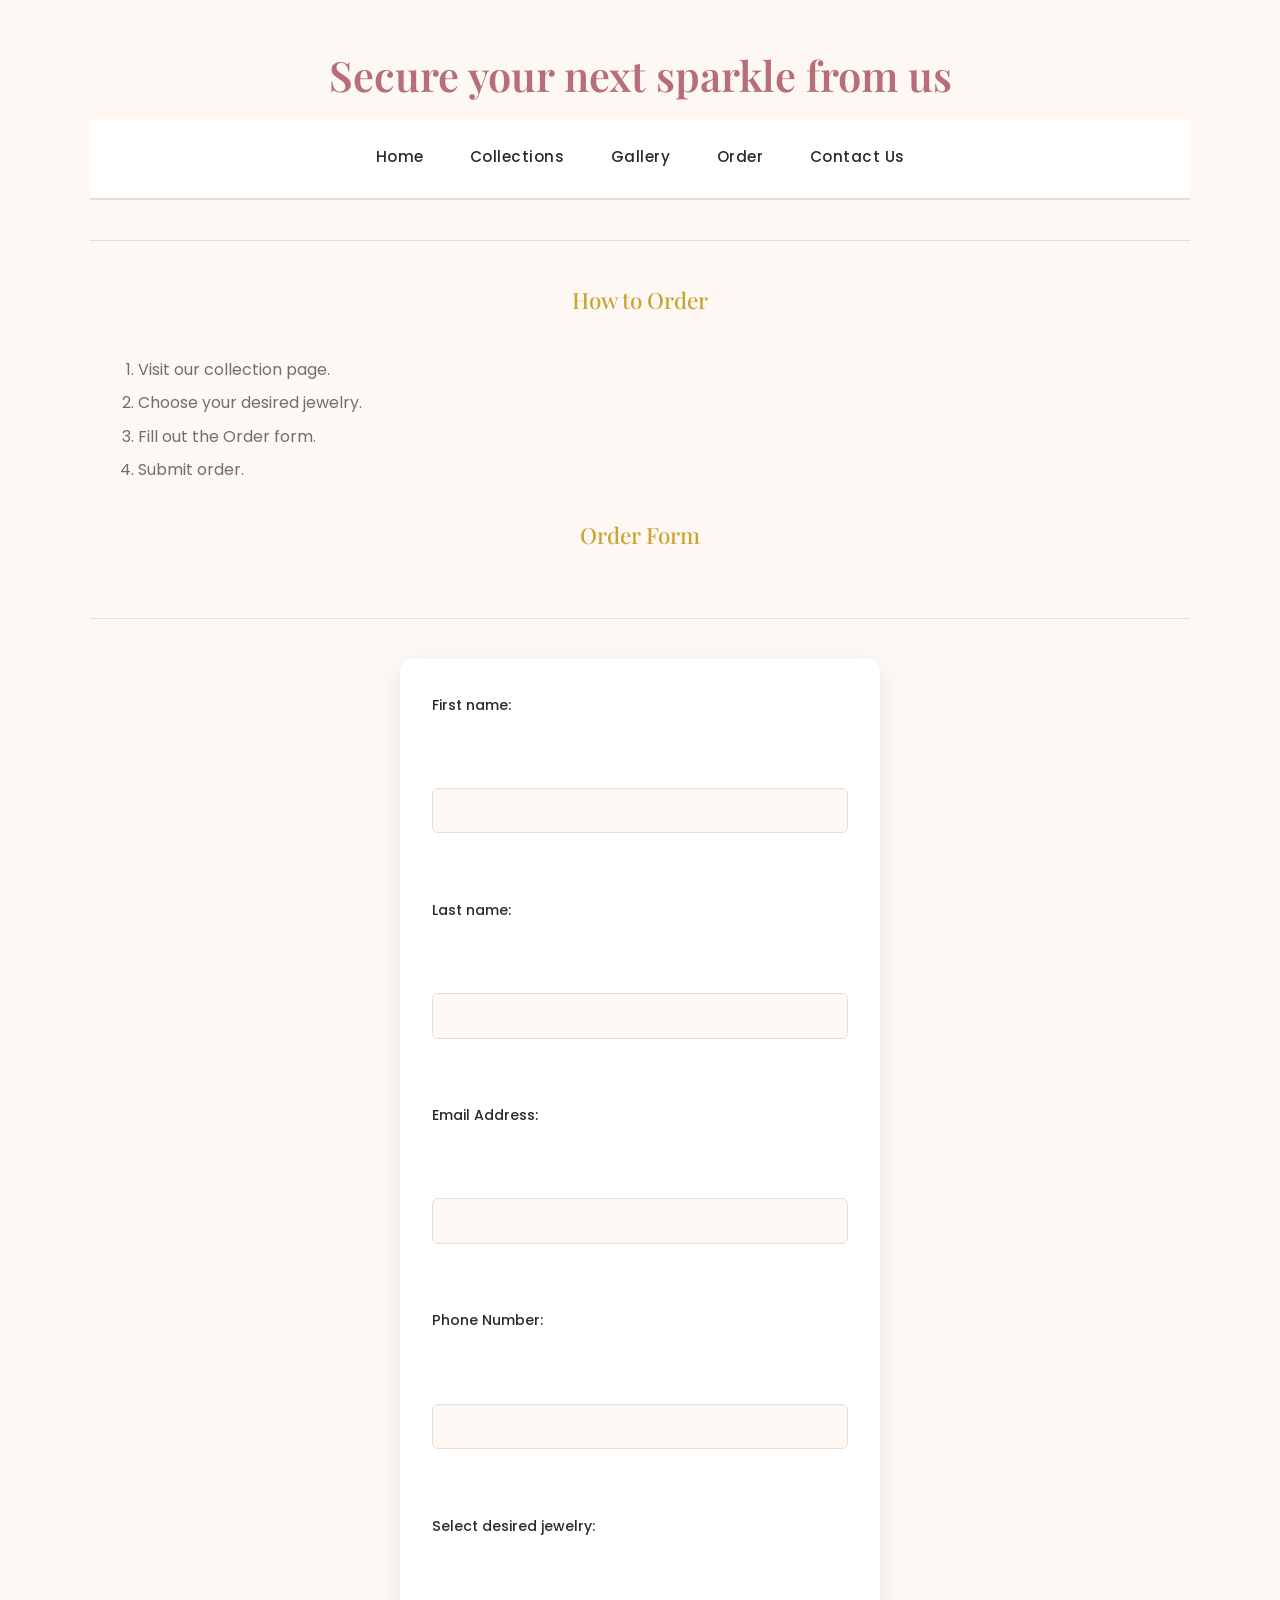
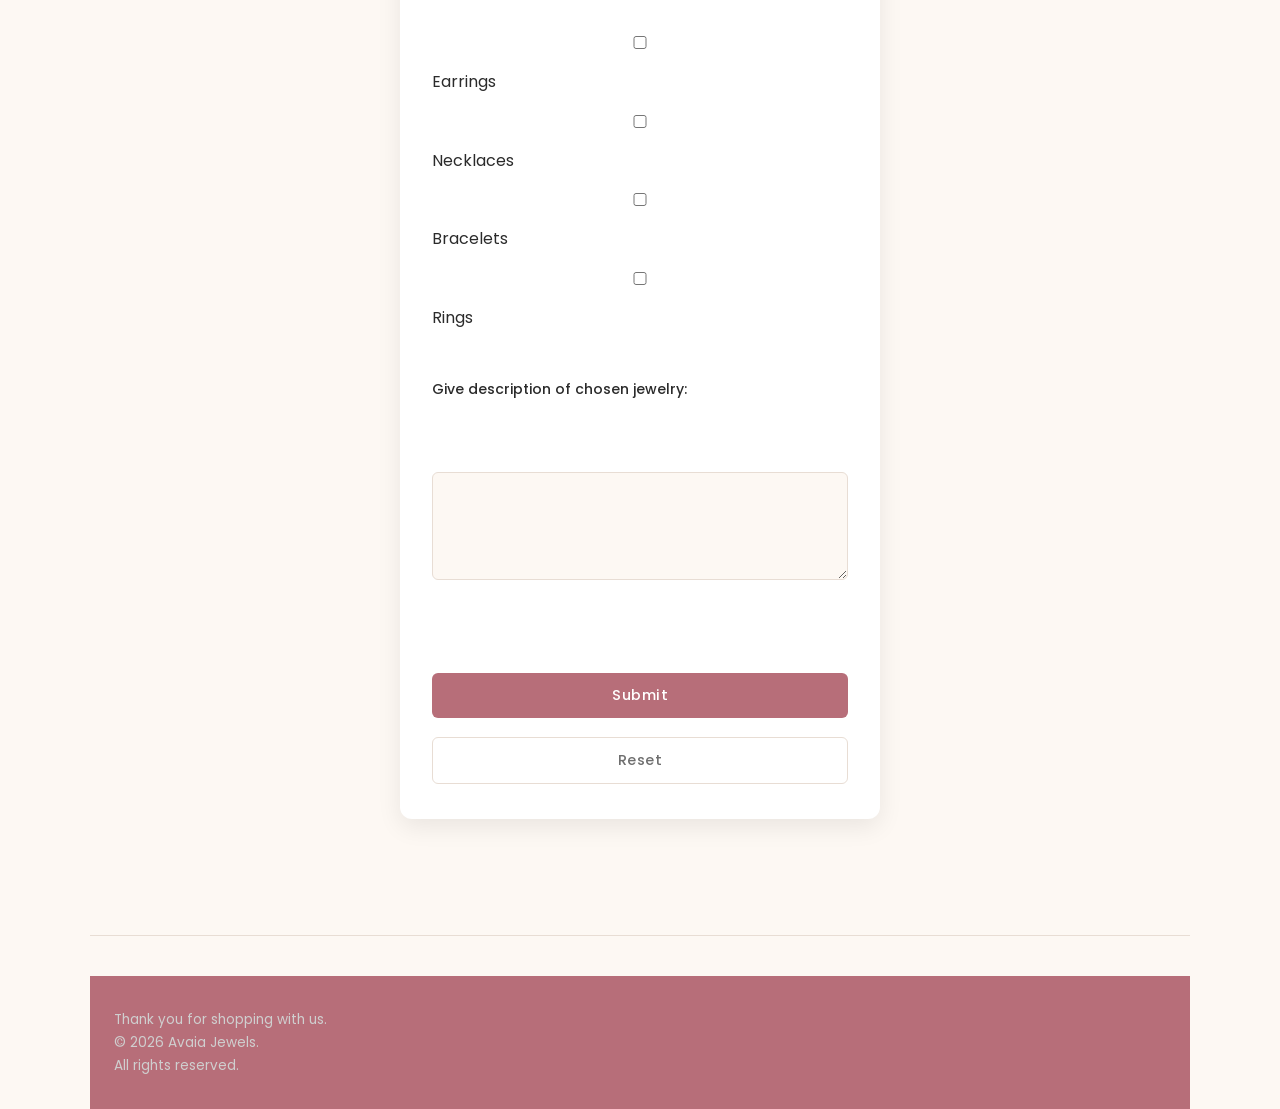
==== Order.html @ 8073d29c "First commit" ====
<!DOCTYPE html>
<html>
<head>
    <title>Avaia Jewels-Order</title>
    <link rel="stylesheet" href="styles.css" />
</head>
<body>

    <h1>Secure your next sparkle from us</h1>

    <nav>
        <a href="index.html">Home</a>
        <a href="Collections.html">Collections</a>
        <a href="Gallery.html">Gallery</a>
        <a href="Order.html">Order</a>
        <a href="Contact.html">Contact Us</a>
    </nav>

    <hr>

    <h2>How to Order</h2>
    <ol>
        <li>Visit our collection page.</li>
        <li>Choose your desired jewelry.</li>
        <li>Fill out the Order form.</li>
        <li>Submit order.</li>
    </ol>

    <h2>Order Form</h2>

    <hr>

    <!--
        id="order-form" — JavaScript uses this to find the form.
        Each input also gets an id so JS can read its value.
        Each <span class="field-error"> is where JS writes error messages.
    -->
    <form id="order-form">

        <label>First name:</label><br>
        <input type="text" id="o-firstname" name="firstname"><br>
        <span class="field-error" id="err-firstname"></span>

        <label>Last name:</label><br>
        <input type="text" id="o-lastname" name="lastname"><br>
        <span class="field-error" id="err-lastname"></span>

        <label>Email Address:</label><br>
        <input type="email" id="o-email" name="email"><br>
        <span class="field-error" id="err-email"></span>

        <label>Phone Number:</label><br>
        <input type="tel" id="o-phone" name="phone" pattern="(0[0-9]{9}|\+254[0-9]{9})"><br>
        <span class="field-error" id="err-phone"></span>

        <label>Select desired jewelry:</label><br>
        <span class="field-error" id="err-jewelry"></span><br>
        <input type="checkbox" class="jewelry-check"> Earrings<br>
        <input type="checkbox" class="jewelry-check"> Necklaces<br>
        <input type="checkbox" class="jewelry-check"> Bracelets<br>
        <input type="checkbox" class="jewelry-check"> Rings<br><br>

        <label>Give description of chosen jewelry:</label><br>
        <textarea id="o-desc" name="message" rows="4" cols="50"></textarea><br>
        <span class="field-error" id="err-desc"></span>

        <br>

        <input type="submit" value="Submit">
        <input type="reset" value="Reset">

    </form>

    <br>
    <hr>

    <footer>Thank you for shopping with us.<br>
        <p>&copy; 2026 Avaia Jewels.<br>All rights reserved.</p>
    </footer>

    <script src="script.js"></script>

</body>
</html>
---- styles.css ----
/* EXTERNAL STYLESHEET */

@import url('https://fonts.googleapis.com/css2?family=Playfair+Display:wght@500;600;700&family=Poppins:wght@300;400;500;600&display=swap');


:root {
  --rose-gold: #b76e79;
  --rose-gold-dark: #9c5a64;
  --gold: #cda434;
  --cream: #fdf8f3;
  --charcoal: #2b2b2b;
  --soft-grey: #6f6f6f;
  --border: #e8ddd4;
  --white: #ffffff;
}

/*Reset*/
* {
  margin: 0;
  padding: 0;
  box-sizing: border-box; 
}

body {
  font-family: 'Poppins', sans-serif;
  background: var(--cream);
  color: var(--charcoal);
  line-height: 1.7;
}

img {
  max-width: 100%;
  display: block;
  border-radius: 10px;
}

hr {
  border: none;
  border-top: 1px solid var(--border);
  margin: 2.5rem 0;
}

/*Page Headings */
body > h1 {
  font-family: 'Playfair Display', serif;
  font-weight: 600;
  font-size: 2.6rem;
  text-align: center;
  color: var(--rose-gold);
  padding: 2.5rem 1.5rem 0.5rem;
}

body > h2 {
  text-align: center;
  font-family: 'Playfair Display', serif;
  font-weight: 500;
  font-size: 1.4rem;
  color: var(--gold);
  padding-bottom: 1.5rem;
}

/* CSS FlexBox Implementation */

nav {
  display: flex;
  justify-content: center;
  align-items: center;
  gap: 2.5rem;
  background: var(--white);
  padding: 1.2rem 2rem;
  border-bottom: 2px solid var(--border);
  position: sticky;
  top: 0;
  z-index: 100;
  flex-wrap: wrap;
}

nav a {
  text-decoration: none;
  color: var(--charcoal);
  font-weight: 500;
  font-size: 0.95rem;
  letter-spacing: 0.5px;
  padding: 0.4rem 0.2rem;
  border-bottom: 2px solid transparent;
  transition: color 0.3s ease, border-color 0.3s ease;
}

nav a:hover {
  color: var(--rose-gold-dark);
  border-bottom-color: var(--rose-gold);
}


body {
  max-width: 1100px;
  margin: 0 auto;
}

h2, h3, h4, h5 {
  font-family: 'Playfair Display', serif;
  color: var(--rose-gold);
  text-align: center;
  font-size: medium;
  margin: 2rem 1.5rem 0.8rem;
}

p {
  margin: 0 1.5rem 1rem;
  color: var(--charcoal);
  max-width: 650px;
}

ul, ol {
  margin: 0 1.5rem 1.5rem 3rem;
  color: var(--soft-grey);
}

li { margin-bottom: 0.4rem; }

/*Collections Page*/
body > img {
  margin: 0 auto 1rem;
  width: 280px;
  height: 280px;
  object-fit: cover;
  box-shadow: 0 6px 18px rgba(0, 0, 0, 0.1);
}


table {
  width: 90%;
  max-width: 500px;
  margin: 1rem auto 2rem;
  border-collapse: collapse;
  background: var(--white);
  box-shadow: 0 4px 14px rgba(0, 0, 0, 0.06);
  border-radius: 8px;
  overflow: hidden;
}

th, td {
  padding: 0.9rem 1.2rem;
  text-align: left;
  border-bottom: 1px solid var(--border);
}

th {
  background: var(--rose-gold);
  color: var(--white);
  font-weight: 500;
  letter-spacing: 0.5px;
}

tr:last-child td { border-bottom: none; }
tr:hover td { background: #fbf3ef; }


form {
  background: var(--white);
  max-width: 480px;
  margin: 1.5rem auto 3rem;
  padding: 2.2rem 2rem;
  border-radius: 12px;
  box-shadow: 0 8px 24px rgba(0, 0, 0, 0.08);
  display: flex;
  flex-direction: column;
  gap: 1.2rem;
}

form label {
  font-weight: 500;
  font-size: 0.88rem;
  color: var(--charcoal);
  margin-bottom: 0.3rem;
  display: block;
}

form input[type="text"],
form input[type="email"],
form input[type="tel"],
form textarea {
  width: 100%;
  padding: 0.7rem 0.9rem;
  border: 1px solid var(--border);
  border-radius: 6px;
  font-family: 'Poppins', sans-serif;
  font-size: 0.92rem;
  color: var(--charcoal);
  background: var(--cream);
  outline: none;
  transition: border-color 0.3s ease, box-shadow 0.3s ease;
}

form input:focus,
form textarea:focus {
  border-color: var(--rose-gold);
  box-shadow: 0 0 0 3px rgba(183, 110, 121, 0.15);
}

form textarea { resize: vertical; }

/* Checkbox group on Order page */
.checkbox-group {
  display: flex;
  align-items: center;
  gap: 10px;
  margin-bottom: 15px;
}

.checkbox-group input[type="checkbox"] {
  width: 18px;
  height: 18px;
}


/* Submit / Reset buttons */
form input[type="submit"],
form input[type="reset"] {
  font-family: 'Poppins', sans-serif;
  font-weight: 500;
  font-size: 0.9rem;
  letter-spacing: 0.5px;
  padding: 0.75rem 1.5rem;
  border-radius: 6px;
  cursor: pointer;
  border: none;
  transition: all 0.3s ease;
}

form input[type="submit"] {
  background: var(--rose-gold);
  color: var(--white);
}

form input[type="submit"]:hover {
  background: var(--rose-gold-dark);
  transform: translateY(-2px);
}

form input[type="reset"] {
  background: transparent;
  color: var(--soft-grey);
  border: 1px solid var(--border);
}

form input[type="reset"]:hover {
  border-color: var(--rose-gold);
  color: var(--rose-gold-dark);
}

/* CSS Flip Cards */
.gallery-grid {
  display: flex;
  flex-wrap: wrap;
  justify-content: center;
  gap: 2rem;
  padding: 1rem 1.5rem 3rem;
}

.flip-card {
  width: 250px;
  height: 280px;
  perspective: 1200px;
}

.flip-inner {
  position: relative;
  width: 100%;
  height: 100%;
  transition: transform 0.7s ease;
  transform-style: preserve-3d;
}

.flip-card:hover .flip-inner {
  transform: rotateY(180deg);
}

.flip-front, .flip-back {
  position: absolute;
  width: 100%;
  height: 100%;
  backface-visibility: hidden;
  border-radius: 12px;
  overflow: hidden;
  box-shadow: 0 6px 18px rgba(0, 0, 0, 0.1);
}

.flip-front img {
  width: 100%;
  height: 100%;
  object-fit: cover;
  border-radius: 12px;
  margin: 0;
}

.flip-back {
  background: linear-gradient(160deg, var(--rose-gold), var(--rose-gold-dark));
  transform: rotateY(180deg); /* pre-flipped so it reads correctly on reveal */
  display: flex;
  flex-direction: column;
  align-items: center;
  justify-content: center;
  text-align: center;
  padding: 1.2rem;
}

.flip-back h4 {
  color: var(--white);
  margin: 0 0 0.5rem;
  font-size: 1.1rem;
}

.flip-back p {
  color: #fbeeea;
  font-size: 0.85rem;
  margin: 0;
}

/* Footer */
footer {
  text-align: left;
  background: var(--rose-gold);
  color: #cfcfcf;
  padding: 2rem 1.5rem;
  margin-top: 2rem;
  font-size: 0.85rem;
}

footer p { color: #cfcfcf; margin: 0; }

/* RESPONSIVE DESIGN */
@media (max-width: 700px) {
  nav { gap: 1.2rem; padding: 1rem; }
  nav a { font-size: 0.85rem; }
  body > h1 { font-size: 2rem; }
  form { margin: 1.5rem 1rem 2rem; }
  table { width: 100%; }
}

@media (max-width: 480px) {
  nav { flex-direction: column; gap: 0.6rem; }
  .flip-card { width: 100%; max-width: 280px; }
}

   /*JAVASCRIPT */
/* ── Auth Modal Overlay ── */
.modal-overlay {
    position: fixed;
    inset: 0;                          /* covers entire viewport */
    background: rgba(0, 0, 0, 0.55);
    display: flex;
    align-items: center;
    justify-content: center;
    z-index: 999;
}
 
.modal-box {
    background: var(--white);
    border-radius: 14px;
    padding: 2.5rem 2rem;
    width: 90%;
    max-width: 400px;
    box-shadow: 0 16px 48px rgba(0, 0, 0, 0.2);
    text-align: center;
}
 
.modal-box h2 {
    font-family: 'Playfair Display', serif;
    color: var(--rose-gold-dark);
    margin: 0 0 0.4rem;
}
 
.modal-box > p {
    color: var(--soft-grey);
    font-size: 0.9rem;
    margin: 0 0 1.5rem;
}
 
/* ── Auth Tabs (Sign Up / Log In toggle) ── */
.auth-tabs {
    display: flex;
    justify-content: center;
    gap: 0;
    margin-bottom: 1.5rem;
    border: 1px solid var(--border);
    border-radius: 6px;
    overflow: hidden;
}
 
.tab-btn {
    flex: 1;
    padding: 0.6rem;
    background: transparent;
    border: none;
    font-family: 'Poppins', sans-serif;
    font-size: 0.88rem;
    cursor: pointer;
    color: var(--soft-grey);
    transition: all 0.25s ease;
}
 
.tab-btn.active {
    background: var(--rose-gold);
    color: var(--white);
    font-weight: 600;
}
 
/* ── Auth Panel (the inputs inside the modal) ── */
.auth-panel {
    display: flex;
    flex-direction: column;
    gap: 0.7rem;
    text-align: left;
}
 
.auth-panel label {
    font-size: 0.82rem;
    font-weight: 500;
    color: var(--charcoal);
}
 
.auth-panel input {
    width: 100%;
    padding: 0.65rem 0.9rem;
    border: 1px solid var(--border);
    border-radius: 6px;
    font-family: 'Poppins', sans-serif;
    font-size: 0.9rem;
    outline: none;
    transition: border-color 0.3s;
}
 
.auth-panel input:focus { border-color: var(--rose-gold); }
 
.btn-auth {
    margin-top: 0.5rem;
    padding: 0.75rem;
    background: var(--rose-gold);
    color: var(--white);
    border: none;
    border-radius: 6px;
    font-family: 'Poppins', sans-serif;
    font-size: 0.9rem;
    font-weight: 600;
    cursor: pointer;
    transition: background 0.3s ease;
}
 
.btn-auth:hover { background: var(--rose-gold-dark); }
 
.auth-error {
    color: #c0392b;
    font-size: 0.8rem;
    min-height: 1rem;
    margin: 0;
}
 
.guest-link {
    margin: 1.2rem 0 0;
    font-size: 0.82rem;
    color: var(--soft-grey);
}
 
.guest-link a { color: var(--rose-gold); text-decoration: none; }
.guest-link a:hover { text-decoration: underline; }
 
/* ── Welcome Banner (Home page, shown after login) ── */
.welcome-banner {
    display: flex;
    align-items: center;
    justify-content: space-between;
    flex-wrap: wrap;
    gap: 0.8rem;
    background: #fdf0f2;
    border-left: 4px solid var(--rose-gold);
    border-radius: 6px;
    padding: 0.9rem 1.4rem;
    margin: 1rem 1.5rem;
}
 
.welcome-banner p {
    margin: 0;
    color: var(--charcoal);
    font-size: 0.95rem;
}
 
.btn-logout {
    padding: 0.4rem 1rem;
    background: transparent;
    border: 1px solid var(--rose-gold);
    border-radius: 4px;
    color: var(--rose-gold-dark);
    font-family: 'Poppins', sans-serif;
    font-size: 0.8rem;
    cursor: pointer;
    transition: all 0.25s;
}
 
.btn-logout:hover {
    background: var(--rose-gold);
    color: var(--white);
}
 
/* ── Logged-in username tag shown in nav ── */
.nav-user {
    font-size: 0.82rem;
    color: var(--rose-gold-dark);
    font-weight: 500;
    padding: 0.3rem 0.7rem;
    background: #fdf0f2;
    border-radius: 20px;
}
 
/* ── Form field error messages ── */
.field-error {
    display: none;
    color: #c0392b;
    font-size: 0.8rem;
    margin: 0.2rem 0 0.5rem;
}
 
/* ── Confirmation box (replaces form on success) ── */
.confirmation-box {
    background: #edfaf3;
    border-left: 4px solid #27ae60;
    border-radius: 8px;
    padding: 1.8rem 2rem;
    max-width: 480px;
    margin: 1.5rem auto 3rem;
    font-size: 0.95rem;
    color: var(--charcoal);
    line-height: 1.7;
}
 
/* ── Theme Toggle & Learn More buttons (Collections page) ── */
#theme-toggle {
    padding: 0.6rem 1.6rem;
    background: var(--rose-gold);
    color: var(--white);
    border: none;
    border-radius: 6px;
    font-family: 'Poppins', sans-serif;
    font-size: 0.88rem;
    font-weight: 500;
    cursor: pointer;
    transition: all 0.3s ease;
}
 
#theme-toggle:hover { background: var(--rose-gold-dark); }
 
button[data-target] {
    margin: 0.5rem 1.5rem 0.5rem;
    padding: 0.45rem 1.2rem;
    background: transparent;
    border: 1px solid var(--rose-gold);
    border-radius: 4px;
    color: var(--rose-gold-dark);
    font-family: 'Poppins', sans-serif;
    font-size: 0.82rem;
    cursor: pointer;
    transition: all 0.25s;
}
 
button[data-target]:hover {
    background: var(--rose-gold);
    color: var(--white);
}
 
/* The hidden extra-info panels */
div[id^="info-"] {
    margin: 0.5rem 1.5rem 1rem;
    padding: 1rem 1.2rem;
    background: #fdf8f3;
    border-left: 3px solid var(--rose-gold);
    border-radius: 0 6px 6px 0;
    animation: fadeIn 0.3s ease;
}
 
div[id^="info-"] p { margin: 0.3rem 0; font-size: 0.88rem; }
 
@keyframes fadeIn {
    from { opacity: 0; transform: translateY(-6px); }
    to   { opacity: 1; transform: translateY(0); }
}
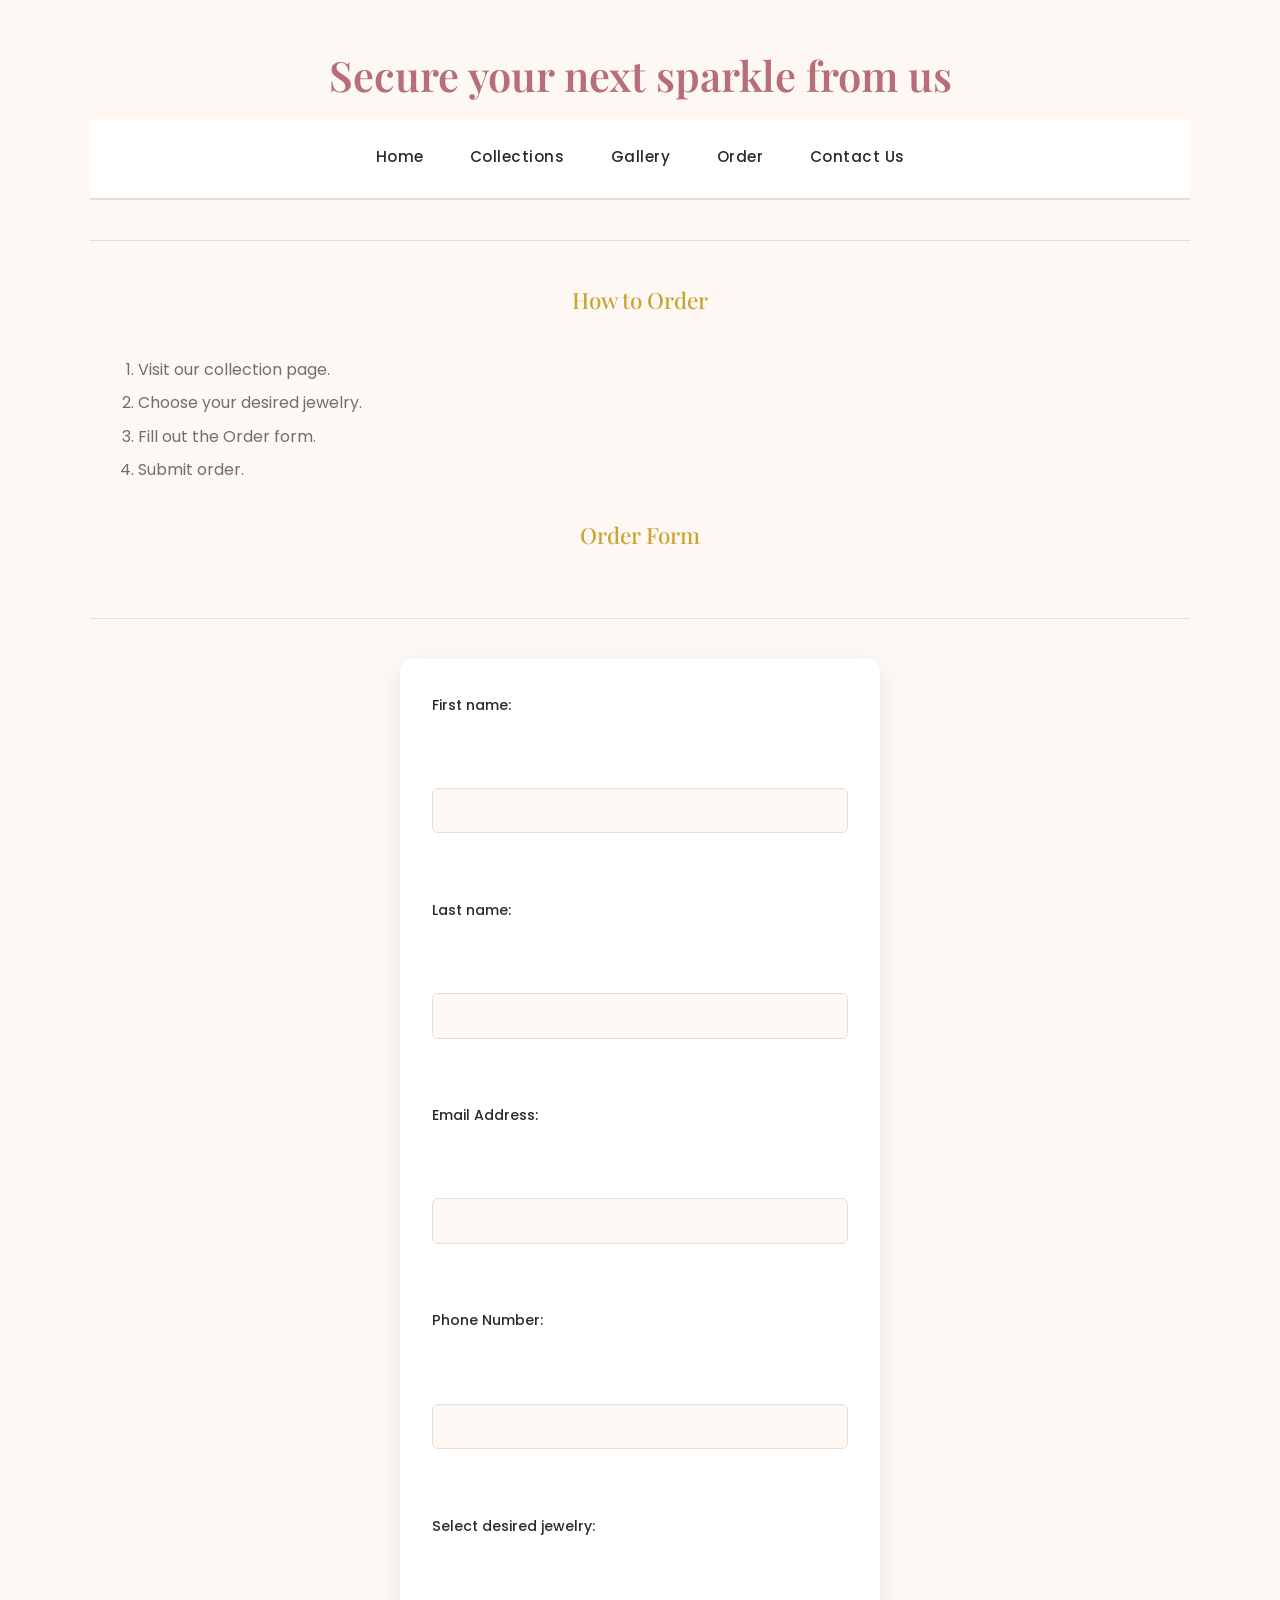
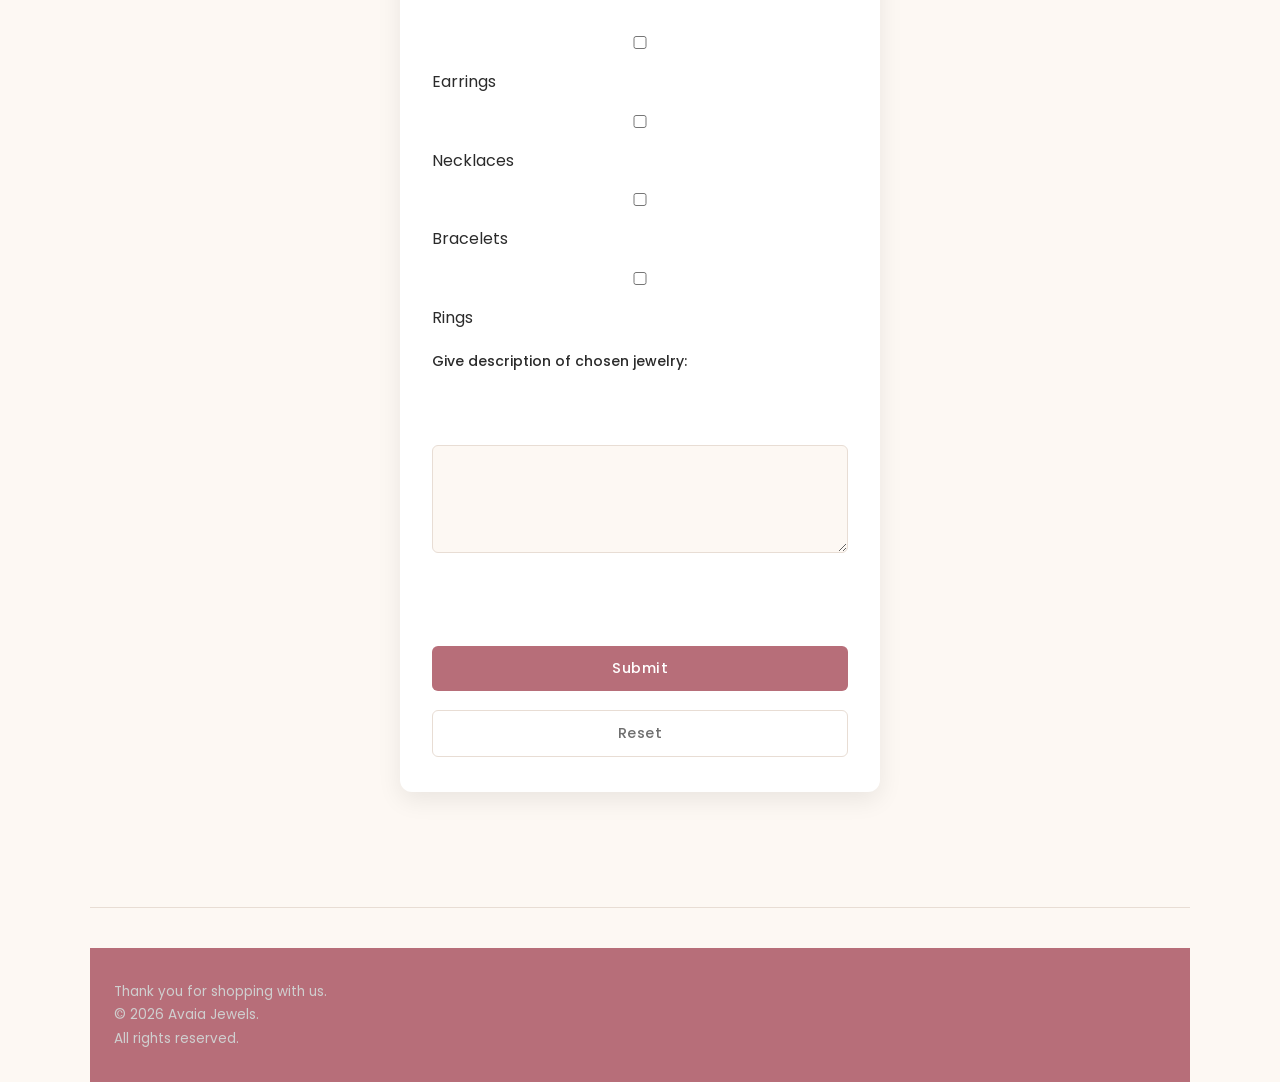
==== commit 02f0ae20: "Update Order.html" ====
--- a/Order.html
+++ b/Order.html
@@ -55,10 +55,12 @@
 
         <label>Select desired jewelry:</label><br>
         <span class="field-error" id="err-jewelry"></span><br>
-        <input type="checkbox" class="jewelry-check"> Earrings<br>
-        <input type="checkbox" class="jewelry-check"> Necklaces<br>
-        <input type="checkbox" class="jewelry-check"> Bracelets<br>
-        <input type="checkbox" class="jewelry-check"> Rings<br><br>
+        <input type="checkbox" class="jewelry-check"> Earrings
+        <input type="checkbox" class="jewelry-check"> Necklaces
+        <input type="checkbox" class="jewelry-check"> Bracelets
+        <input type="checkbox" class="jewelry-check"> Rings
+
+        <br>
 
         <label>Give description of chosen jewelry:</label><br>
         <textarea id="o-desc" name="message" rows="4" cols="50"></textarea><br>
@@ -81,4 +83,4 @@
     <script src="script.js"></script>
 
 </body>
-</html>+</html>
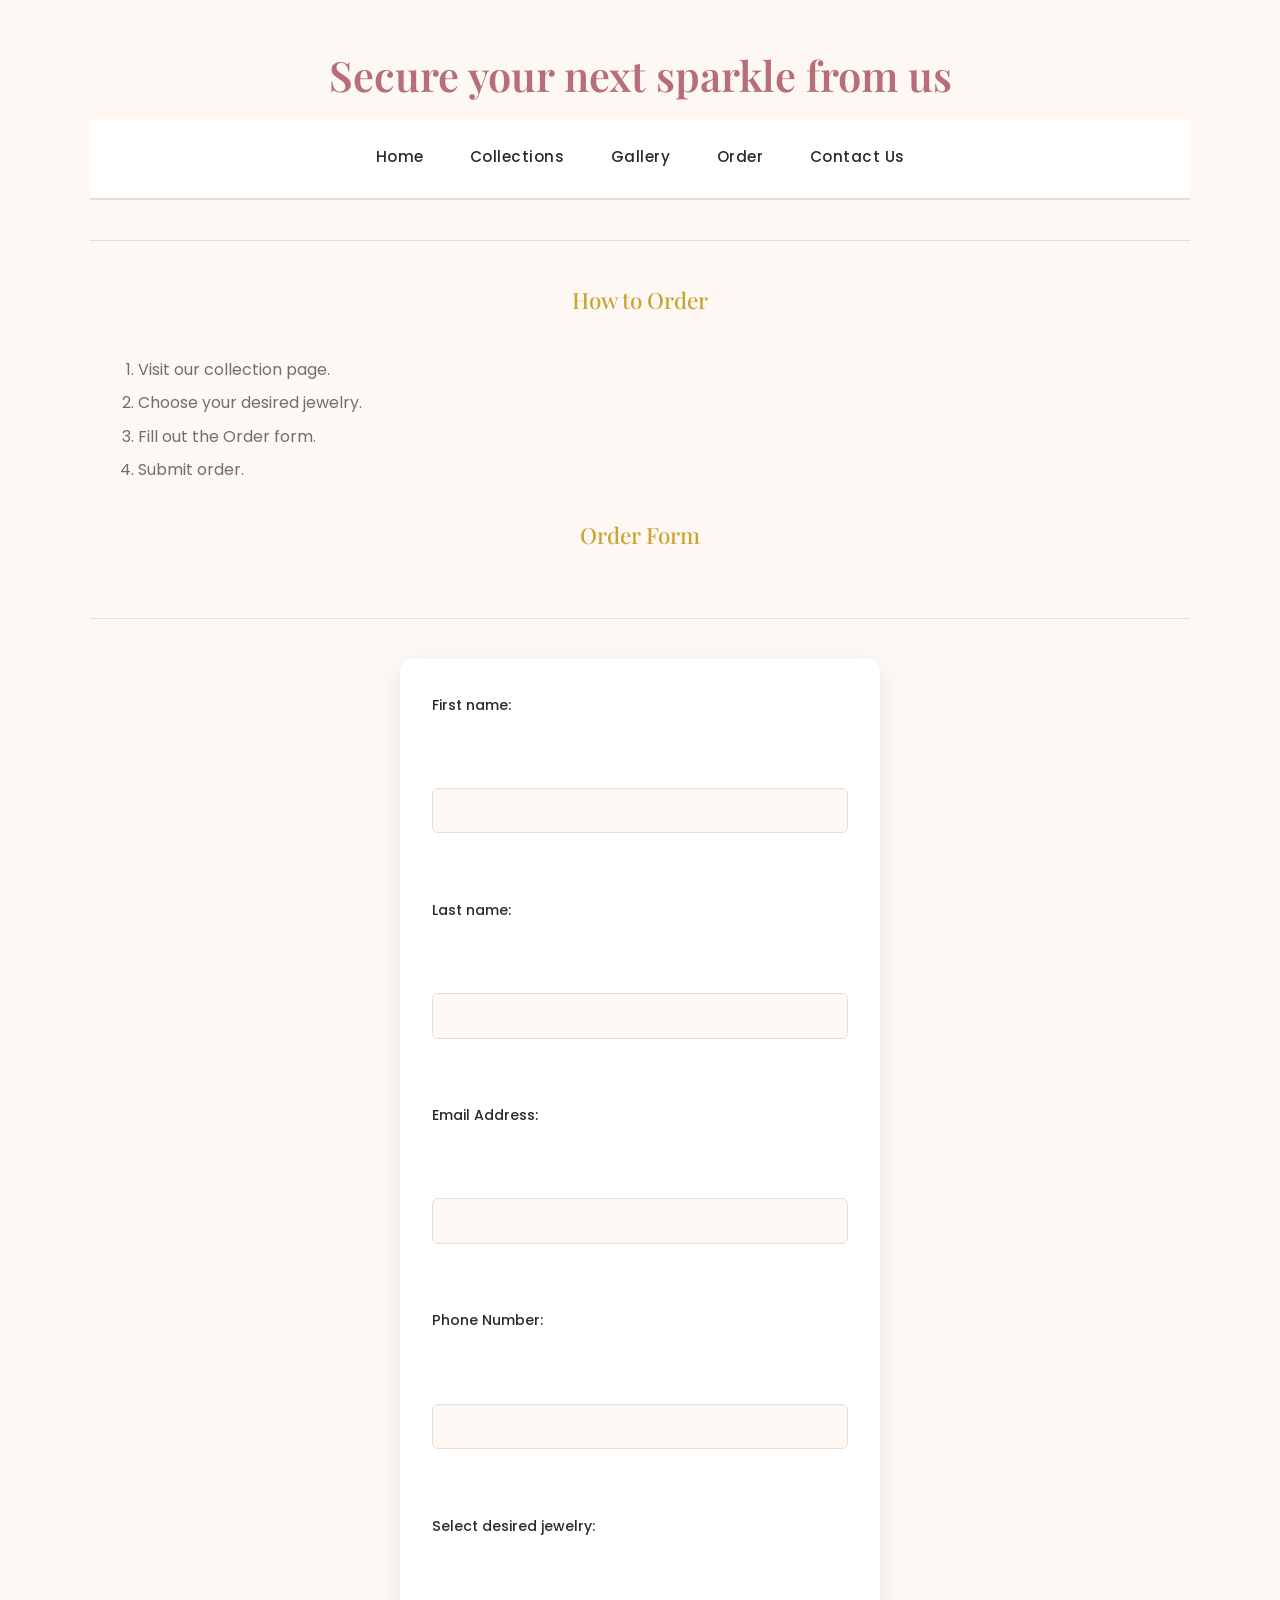
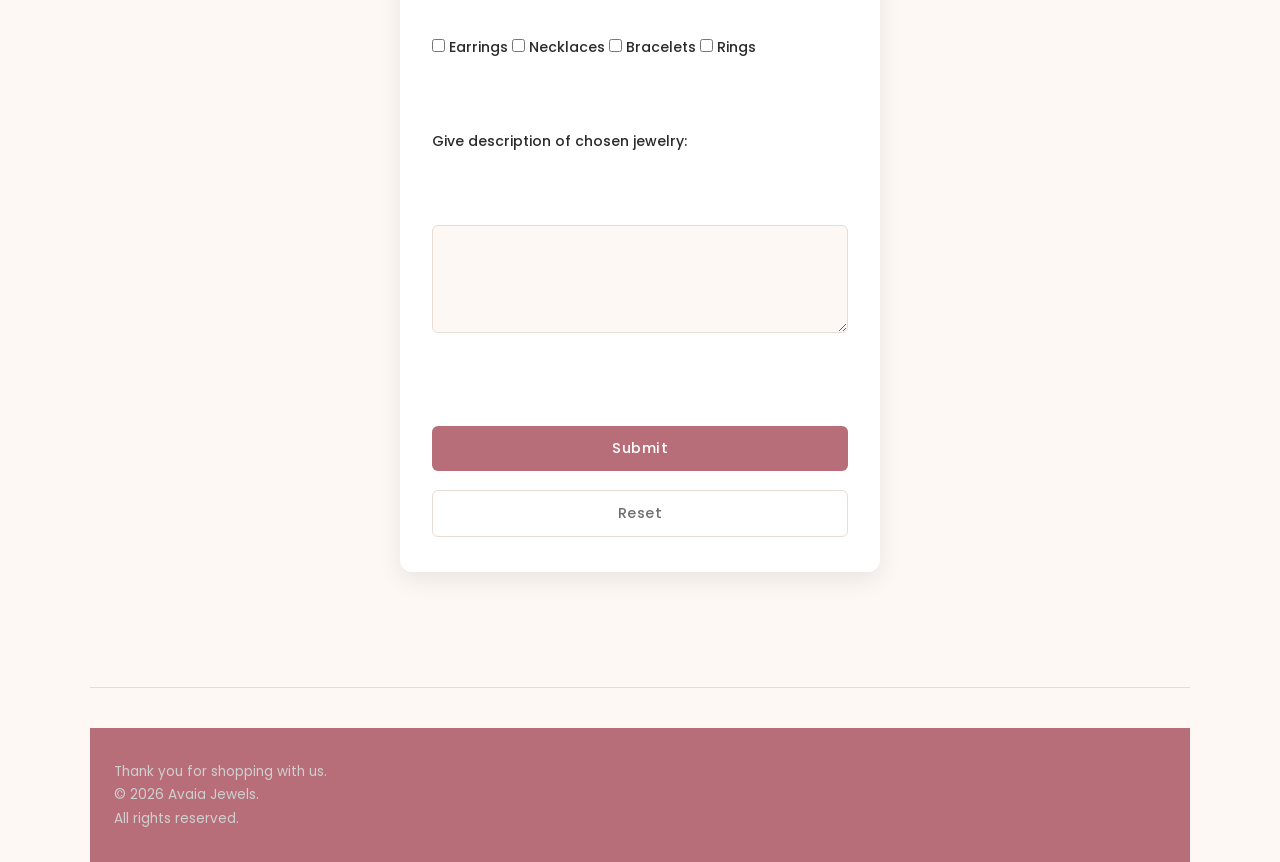
==== commit ffe5084e: "Update Order.html" ====
--- a/Order.html
+++ b/Order.html
@@ -55,10 +55,13 @@
 
         <label>Select desired jewelry:</label><br>
         <span class="field-error" id="err-jewelry"></span><br>
-        <input type="checkbox" class="jewelry-check"> Earrings
-        <input type="checkbox" class="jewelry-check"> Necklaces
-        <input type="checkbox" class="jewelry-check"> Bracelets
-        <input type="checkbox" class="jewelry-check"> Rings
+        <label class="checkbox-label">
+             <input type="checkbox" class="jewelry-check"> Earrings
+             <input type="checkbox" class="jewelry-check"> Necklaces
+             <input type="checkbox" class="jewelry-check"> Bracelets
+             <input type="checkbox" class="jewelry-check"> Rings
+        </label>
+       
 
         <br>
 
--- a/styles.css
+++ b/styles.css
@@ -204,7 +204,7 @@
 .checkbox-group {
   display: flex;
   align-items: center;
-  gap: 10px;
+  gap: 0.6rem;
   margin-bottom: 15px;
 }
 
@@ -582,4 +582,4 @@
 @keyframes fadeIn {
     from { opacity: 0; transform: translateY(-6px); }
     to   { opacity: 1; transform: translateY(0); }
-}+}
